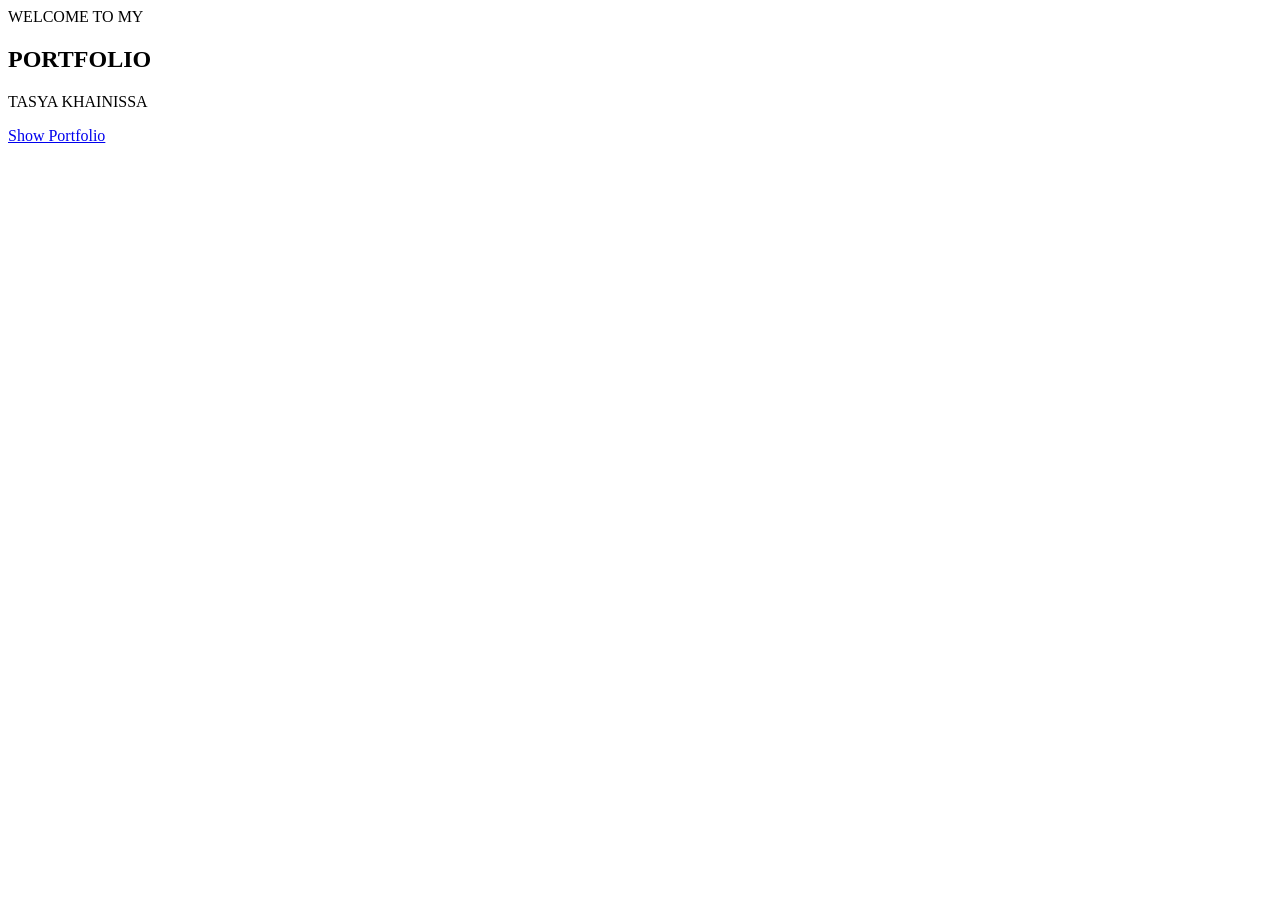
==== index.html @ 7735dd87 "Static portfolio" ====
<!DOCTYPE html>
<html lang="en">
<head>
  <meta charset="UTF-8">
  <title>Landing</title>
  <link rel="stylesheet" href="http://127.0.0.1:8000/css/style.css">
</head>
<body>
  <div class="decorative-circle circle-1"></div>
<div class="decorative-circle circle-2"></div>
<div class="decorative-circle circle-3"></div>

<section class="landing">
  <div class="landing-content">
    <div class="greeting">WELCOME TO MY</div>
    <h1 class="landing-title">PORTFOLIO</h1>
    <p class="landing-name">TASYA KHAINISSA</p>
    <a href="http://127.0.0.1:8000/portfolio" class="btn-show">
      Show Portfolio
    </a>
  </div>
</section>

<div class="scroll-indicator"></div>
</body>
</html>
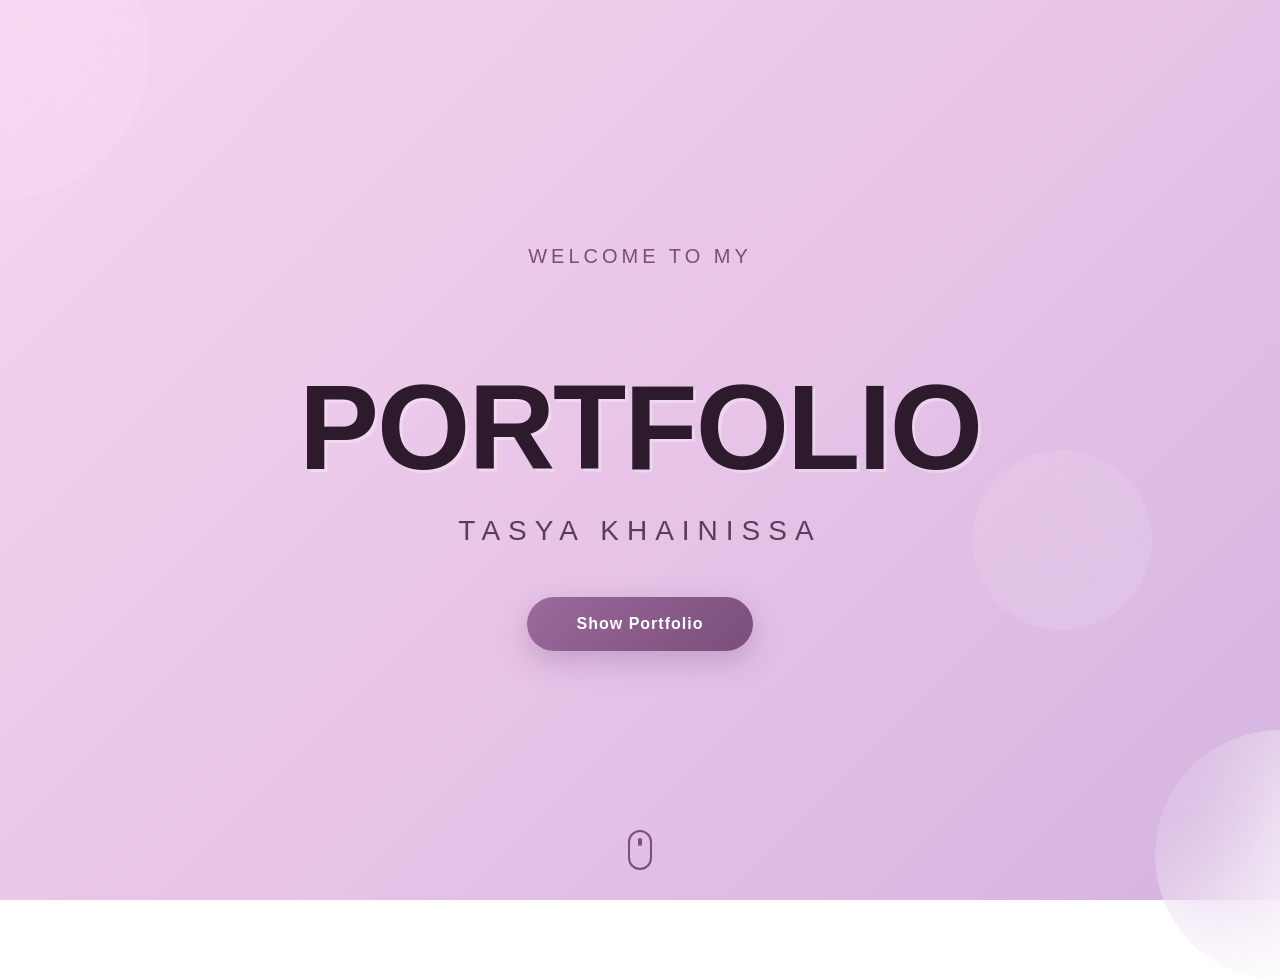
==== commit 08bcde7b: "Fix Css" ====
--- a/index.html
+++ b/index.html
@@ -3,8 +3,9 @@
 <html lang="en">
 <head>
   <meta charset="UTF-8">
-  <title>Landing</title>
-  <link rel="stylesheet" href="http://127.0.0.1:8000/css/style.css">
+  <title>Landing | Portofolio</title>
+  <link rel="stylesheet" href="css/style.css">
+
 </head>
 <body>
   <div class="decorative-circle circle-1"></div>
@@ -16,7 +17,7 @@
     <div class="greeting">WELCOME TO MY</div>
     <h1 class="landing-title">PORTFOLIO</h1>
     <p class="landing-name">TASYA KHAINISSA</p>
-    <a href="http://127.0.0.1:8000/portfolio" class="btn-show">
+    <a href="/portfolio" class="btn-show">
       Show Portfolio
     </a>
   </div>
--- a/css/style.css
+++ b/css/style.css
@@ -0,0 +1,2358 @@
+body {
+	margin: 0;
+	font-family: "Inter", sans-serif;
+}
+
+.navbar {
+  position: fixed;
+  top: 0;
+  width: 100%;
+   padding: 30px 60px 30px 160px;
+  box-sizing: border-box;
+  background: rgba(255, 255, 255, 0.25);
+  backdrop-filter: blur(12px);
+
+  z-index: 9999;
+}
+
+html {
+  scroll-behavior: smooth;
+}
+
+section {
+  scroll-margin-top: 140px;
+}
+
+.nav-menu {
+  list-style: none;
+  display: flex;
+  justify-content: flex-end;
+  gap: 35px;
+  margin: 0;      
+  padding: 0;
+}
+
+.nav-menu a {
+	position: relative;
+	text-decoration: none;
+	font-size: 14px;
+	font-weight: 500;
+	color: #111;
+	transition: color 0.3s;
+}
+
+/* garis bawah */
+.nav-menu a::after {
+	content: "";
+	position: absolute;
+	left: 0;
+	bottom: -6px;
+	width: 0;
+	height: 2px;
+	background-color: #9333ea;
+	transition: width 0.3s ease;
+}
+/* hover */
+.nav-menu a:hover::after {
+	width: 100%;
+}
+/* ACTIVE (saat diklik) */
+.nav-menu a.active {
+	color: #9333ea;
+}
+.nav-menu a.active::after {
+	width: 100%;
+}
+@media (max-width: 768px) {
+  .navbar {
+    padding: 20px 24px;
+  }
+}
+
+/* Url */
+.navbar a {
+	text-decoration: none;
+	color: #111;
+	font-weight: 500;
+}
+
+.navbar a:visited {
+	color: #111;
+}
+
+.navbar a:hover {
+	color: #9333ea;
+}
+
+.navbar a:active {
+	color: #9333ea;
+}
+
+.social {
+	margin-top: 24px;
+	display: flex;
+	gap: 16px;
+}
+
+.social a {
+	text-decoration: none;
+	padding: 10px 18px;
+	border-radius: 999px;
+	font-size: 14px;
+	font-weight: 500;
+	color: #d69ade;
+	border: 1px solid #d69ade;
+	transition: all 0.3s ease;
+}
+
+.social a:visited {
+	color: #d69ade;
+	border-color: #d69ade;
+}
+
+.social a:hover {
+	background: #d69ade;
+	color: #fff;
+}
+
+.social a:active {
+	color: #fff;
+}
+
+/* HAMBURGER BUTTON */
+.nav-toggle {
+  display: none;
+  flex-direction: column;
+  justify-content: center;
+  gap: 5px;
+  background: none;
+  border: none;
+  cursor: pointer;
+  z-index: 10001;
+}
+
+.nav-toggle span {
+  width: 26px;
+  height: 3px;
+  background: #111;
+  border-radius: 3px;
+  transition: 0.3s;
+}
+
+/* MOBILE STYLE */
+@media (max-width: 768px) {
+
+  .nav-toggle {
+    display: flex;
+    margin-left: auto;
+  }
+
+  .nav-menu {
+    position: fixed;
+    top: 0;
+    right: -100%;
+    width: 70%;
+    height: 100vh;
+    background: rgba(255,255,255,0.95);
+    backdrop-filter: blur(14px);
+    flex-direction: column;
+    align-items: flex-start;
+    padding: 120px 40px;
+    gap: 28px;
+    transition: right 0.4s ease;
+    box-shadow: -10px 0 40px rgba(0,0,0,0.08);
+  }
+
+  .nav-menu.active {
+    right: 0;
+  }
+
+  .nav-menu a {
+    font-size: 18px;
+  }
+}
+
+
+/* ===== LANDING PAGE ===== */
+.landing {
+  width: 100%;
+  min-height: 100vh;
+  background: linear-gradient(135deg, #f5d5f0 0%, #e8c5e8 50%, #d4b5e0 100%);
+  display: flex;
+  align-items: center;
+  justify-content: center;
+  padding: 40px 20px;
+  overflow: hidden;
+  position: relative;
+  margin-bottom: -1px;
+}
+body::after {
+  content: "";
+  position: fixed;
+  inset: 0;
+  background: linear-gradient(135deg, #f5d5f0 0%, #e8c5e8 50%, #d4b5e0 100%);
+  z-index: -999;
+}
+
+/* CONTENT */
+.landing-content {
+  text-align: center;
+  position: relative;
+  z-index: 10;
+}
+
+/* DECORATIVE CIRCLES */
+.decorative-circle {
+  position: absolute;
+  border-radius: 50%;
+  background: rgba(255, 255, 255, 0.1);
+  backdrop-filter: blur(60px);
+  z-index: 1;
+  animation: float 6s ease-in-out infinite;
+}
+
+.circle-1 {
+  width: 300px;
+  height: 300px;
+  top: -100px;
+   left: 0;
+  transform: translateX(-50%);
+  animation-delay: 0s;
+}
+
+.circle-2 {
+  width: 250px;
+  height: 250px;
+  bottom: -80px;
+  right: 0;
+  transform: translateX(50%);
+  animation-delay: 2s;
+}
+
+.circle-3 {
+  width: 180px;
+  height: 180px;
+  top: 50%;
+  right: 10%;
+  animation-delay: 4s;
+}
+
+@keyframes float {
+  0%, 100% {
+    transform: translateY(0) scale(1);
+  }
+  50% {
+    transform: translateY(-20px) scale(1.05);
+  }
+}
+
+/* GREETING TEXT */
+.greeting {
+  font-size: 20px;
+  letter-spacing: 4px;
+  color: #7a4d7a;
+  margin-bottom: 5px; 
+  font-weight: 500;
+  opacity: 0;
+  animation: fadeInUp 0.8s ease forwards;
+}
+/* TITLE */
+.landing-title {
+  font-size: clamp(60px, 12vw, 120px);
+  font-weight: 900;
+  color: #2d1b2d;
+  letter-spacing: -2px;
+  margin-bottom: 15px;
+  line-height: 1;
+  opacity: 0;
+  animation: fadeInUp 0.8s ease 0.2s forwards;
+  text-shadow: 3px 3px 0px rgba(255, 255, 255, 0.3);
+}
+
+/* NAME */
+.landing-name {
+  font-size: clamp(18px, 3vw, 28px);
+  color: #5a3d5a;
+  letter-spacing: 8px;
+  margin-bottom: 50px;
+  font-weight: 300;
+  opacity: 0;
+  animation: fadeInUp 0.8s ease 0.4s forwards;
+}
+
+/* BUTTON */
+.btn-show {
+  display: inline-block;
+  padding: 18px 50px;
+  background: linear-gradient(135deg, #9b6b9b 0%, #7a4d7a 100%);
+  color: white;
+  text-decoration: none;
+  border-radius: 50px;
+  font-size: 16px;
+  font-weight: 600;
+  letter-spacing: 1px;
+  transition: all 0.3s ease;
+  box-shadow: 0 10px 30px rgba(122, 77, 122, 0.3);
+  position: relative;
+  overflow: hidden;
+  opacity: 0;
+  animation: fadeInUp 0.8s ease 0.6s forwards;
+}
+
+.btn-show::before {
+  content: '';
+  position: absolute;
+  top: 0;
+  left: -100%;
+  width: 100%;
+  height: 100%;
+  background: linear-gradient(90deg, transparent, rgba(255, 255, 255, 0.3), transparent);
+  transition: left 0.5s ease;
+}
+
+.btn-show:hover::before {
+  left: 100%;
+}
+
+.btn-show:hover {
+  transform: translateY(-3px);
+  box-shadow: 0 15px 40px rgba(122, 77, 122, 0.4);
+}
+
+.btn-show:active {
+  transform: translateY(-1px);
+}
+
+/* ANIMATIONS */
+@keyframes fadeInUp {
+  from {
+    opacity: 0;
+    transform: translateY(30px);
+  }
+  to {
+    opacity: 1;
+    transform: translateY(0);
+  }
+}
+
+/* SCROLL INDICATOR */
+.scroll-indicator {
+  position: fixed;
+  bottom: 30px;
+  left: 50%;
+  transform: translateX(-50%);
+  opacity: 0;
+  animation: fadeIn 1s ease 1s forwards, bounce 2s ease-in-out 1s infinite;
+  z-index: 20;
+}
+
+.scroll-indicator::before {
+  content: '';
+  display: block;
+  width: 24px;
+  height: 40px;
+  border: 2px solid #7a4d7a;
+  border-radius: 12px;
+  position: relative;
+}
+
+.scroll-indicator::after {
+  content: '';
+  display: block;
+  width: 4px;
+  height: 8px;
+  background: #7a4d7a;
+  border-radius: 2px;
+  position: absolute;
+  top: 8px;
+  left: 50%;
+  transform: translateX(-50%);
+  animation: scrollDot 2s ease-in-out infinite;
+}
+
+@keyframes fadeIn {
+  to { opacity: 0.5; }
+}
+
+@keyframes bounce {
+  0%, 100% { transform: translateX(-50%) translateY(0); }
+  50% { transform: translateX(-50%) translateY(10px); }
+}
+
+@keyframes scrollDot {
+  0% { transform: translateX(-50%) translateY(0); opacity: 1; }
+  100% { transform: translateX(-50%) translateY(20px); opacity: 0; }
+}
+
+/* RESPONSIVE */
+@media (max-width: 768px) {
+  .landing-title {
+    margin-bottom: 15px;
+  }
+  
+  .landing-name {
+    letter-spacing: 4px;
+    margin-bottom: 40px;
+  }
+
+  .btn-show {
+    padding: 16px 40px;
+    font-size: 14px;
+  }
+
+  .circle-1, .circle-2, .circle-3 {
+    opacity: 0.5;
+  }
+
+  .greeting {
+    font-size: 14px;
+    letter-spacing: 2px;
+  }
+}
+/* MOBILE FIX LEBIH KECIL */
+@media (max-width: 480px) {
+
+  .landing {
+    padding: 20px 16px;
+  }
+
+  .landing-title {
+    font-size: clamp(40px, 10vw, 60px);
+    letter-spacing: -1px;
+  }
+
+  .landing-name {
+    letter-spacing: 3px; 
+    margin-bottom: 30px;
+  }
+
+  .greeting {
+    font-size: 13px;
+  }
+
+  .btn-show {
+    width: 100%;
+    max-width: 260px;
+    padding: 14px 20px;
+  }
+  .circle-1 { width: 180px; height: 180px; }
+  .circle-2 { width: 150px; height: 150px; }
+  .circle-3 { width: 120px; height: 120px; }
+
+  .scroll-indicator {
+    bottom: 15px;
+  }
+}
+
+
+/* ===== Halaman Home ===== */
+/* HERO SECTION */
+.hero {
+  position: relative;
+  min-height: 100vh;
+  display: flex;
+  align-items: center;
+  overflow: hidden;
+}
+
+.hero-background {
+  position: absolute;
+  inset: 0;
+  background: linear-gradient(180deg, #B89FD9 0%, #D4B5E8 40%, #F5EDFA 80%, #FFFFFF 100% );
+  background-size: 200% 200%;
+  animation: gradientMove 12s ease infinite;
+  z-index: -2;
+}
+
+@keyframes gradientMove {
+  0% { background-position: 0% 50%; }
+  50% { background-position: 100% 50%; }
+  100% { background-position: 0% 50%; }
+}
+
+.hero-shape {
+  position: absolute;
+  border-radius: 50%;
+  filter: blur(90px);
+  opacity: 0.35;
+  animation: float 9s ease-in-out infinite;
+  z-index: -1;
+}
+
+.shape1 {
+  width: 320px;
+  height: 320px;
+  background: #ffffff;
+  top: 8%;
+  left: 5%;
+}
+
+.shape2 {
+  width: 380px;
+  height: 380px;
+  background: #ffffff;
+  bottom: 5%;
+  right: 10%;
+  animation-delay: 2s;
+}
+
+@keyframes float {
+  0%,100% { transform: translateY(0); }
+  50% { transform: translateY(-30px); }
+}
+
+.hero-container {
+  width: 100%;
+  max-width: 1200px;
+  margin: 0 auto;
+  padding: 2rem;
+  display: flex;
+  justify-content: center;
+  max-width: 1000px;
+}
+
+.hero-content {
+  display: flex;
+  align-items: center;
+  gap: 4rem;
+}
+
+.hero-left {
+  flex: 1;
+  max-width: 520px;
+}
+
+.hero-title {
+  font-size: 6rem;
+  font-weight: 900;
+  line-height: 0.9;
+  margin: 0;
+   transform: translateX(-15px);
+}
+
+.hero-name {
+  font-size: 2.4rem;
+  font-weight: 600;
+  margin: 0.75rem 0 1.25rem 0;
+}
+
+.hero-desc {
+  max-width: 480px;
+  font-size: 0.95rem;
+  line-height: 1.6;
+  margin: 0;
+}
+
+.hero-right {
+  margin-top: 3rem;
+}
+
+.hero-subtitle {
+  font-size: 3.8rem;
+  font-weight: 900;
+  color: #fff;
+  line-height: 1.15;
+  animation: cinematicIn 1.2s ease 0.9s forwards;
+  opacity: 0;
+}
+
+@keyframes cinematicIn {
+  from {
+    opacity: 0;
+    transform: translateY(40px) scale(0.98);
+    filter: blur(6px);
+  }
+  to {
+    opacity: 1;
+    transform: translateY(0) scale(1);
+    filter: blur(0);
+  }
+}
+
+.hero-title-wrapper {
+  background: #fff;
+  padding: 1rem 2.5rem;
+  display: inline-block;
+  margin-bottom: 1rem;
+}
+.hero-text {
+  display: flex;
+  flex-direction: column;
+  align-items: flex-start; 
+}
+
+.hero-title,
+.hero-name,
+.hero-desc {
+  margin-left: 0;
+}
+
+
+/* RESPONSIVE */
+@media (max-width: 768px) {
+  .hero-content {
+    flex-direction: column;
+    text-align: center;
+    gap: 2rem;
+  }
+
+  .hero-title {
+    font-size: 4rem;
+  }
+
+  .hero-name {
+    font-size: 2rem;
+  }
+
+  .hero-subtitle {
+    font-size: 2.5rem;
+    text-align: center;
+  }
+}
+
+@media (max-width: 480px) {
+  .hero-title {
+    font-size: 3rem;
+  }
+
+  .hero-name {
+    font-size: 1.5rem;
+  }
+
+  .hero-subtitle {
+    font-size: 2rem;
+  }
+}
+@media (max-width: 480px) {
+
+  .hero-title {
+    transform: none;
+    line-height: 1;
+  }
+
+  .hero-left {
+    max-width: 100%;
+  }
+
+  .hero-desc {
+    font-size: 0.9rem;
+  }
+
+  .hero-right {
+    margin-top: 1.5rem;
+  }
+
+  .shape1 {
+    width: 180px;
+    height: 180px;
+  }
+
+  .shape2 {
+    width: 220px;
+    height: 220px;
+  }
+
+  .hero-container {
+    padding: 1.2rem;
+  }
+
+  .hero-content {
+    gap: 1.5rem;
+  }
+}
+
+/* ===== TOOLS MARQUEE ===== */
+.tools {
+  padding: 40px 0;
+  background: #ebebeb;
+  overflow: hidden;
+}
+
+.tools-marquee {
+  width: 100%;
+  overflow: hidden;
+}
+
+.tools-track {
+  display: flex;
+  align-items: center;
+  gap: 48px;
+  width: fit-content;
+  flex-shrink: 0;
+  animation: marquee 20s linear infinite;
+}
+
+/* TOOL ITEM */
+.tool {
+	display: flex;
+	flex-direction: column;
+	align-items: center;
+	gap: 6px;
+	opacity: 0.8;
+	transition: 0.3s;
+}
+
+.tool img {
+  width: 36px;
+  height: 36px;
+  object-fit: contain;
+  min-width: 80px;
+}
+
+.tool span {
+	font-size: 12px;
+	color: #444;
+}
+
+.tool:hover {
+	opacity: 1;
+	transform: translateY(-4px);
+}
+
+/* ANIMATION FIX */
+@keyframes marquee {
+  0% {
+    transform: translateX(0);
+  }
+  100% {
+    transform: translateX(-50%);
+  }
+}
+
+/* ABOUT */
+.about-section {
+	padding: 120px 0;
+	background: #ebebeb;
+	display: flex;
+	justify-content: center;
+}
+
+.about-card {
+	background: #906ea4;
+	border-radius: 28px;
+	max-width: 1100px;
+	width: 92%;
+	display: flex;
+	align-items: center;
+	padding: 32px 56px;
+	gap: 56px;
+	box-shadow: 0 20px 40px rgba(0, 0, 0, 0.15);
+	overflow: visible;
+	min-height: 420px;
+}
+
+/* IMAGE */
+.about-image {
+	position: relative;
+	width: 320px;
+	height: 520px; 
+}
+
+.about-image img {
+	position: absolute;
+	bottom: -44px;
+	left: 50%;
+	transform: translateX(-50%);
+	height: 650px; 
+	width: auto; 
+	max-width: 320px;
+}
+
+/* CONTENT */
+.about-content {
+	color: #fff;
+	padding: 48px 0;
+	max-width: 600px;
+}
+/* HEADER LAYOUT */
+.about-header {
+	display: grid;
+	grid-template-columns: auto 1fr;
+	column-gap: 32px;
+	align-items: start;
+}
+
+/* TITLE */
+.about-title {
+	font-size: 80px;
+	font-weight: 800;
+	line-height: 1;
+	margin: 0;
+	white-space: nowrap;
+}
+
+/* TEXT */
+.about-text {
+	font-size: 14px;
+	line-height: 1.9;
+	opacity: 0.95;
+	margin: 8px 0 0;
+}
+
+.about-tag {
+	margin-top: 16px;
+	margin-left: 150px;
+	display: inline-flex;
+	align-items: center;
+	gap: 6px;
+	border: 1px solid rgba(255, 255, 255, 0.7);
+	border-radius: 20px;
+	padding: 5px 14px; 
+	font-size: 11px;
+	opacity: 0.9;
+}
+
+.about-tag span {
+	width: 5px;
+	height: 5px;
+	background: #fff;
+	border-radius: 50%;
+}
+
+@media (max-width: 900px) {
+	.about-card {
+		flex-direction: column;
+		padding: 32px;
+		gap: 32px;
+	}
+
+	.about-image img {
+		width: 240px;
+		height: auto;
+		transform: none;
+	}
+
+	.about-title {
+		font-size: 56px;
+	}
+
+	.about-content {
+		padding: 0;
+		text-align: center;
+	}
+}
+
+/* HP KECIL */
+@media (max-width: 480px) {
+
+  .about-title {
+    font-size: 38px;
+  }
+
+  .about-text {
+    font-size: 13px;
+    line-height: 1.7;
+  }
+
+  .about-card {
+    border-radius: 22px;
+  }
+}
+
+/*Education*/
+/* RESUME SECTION */
+.resume-section {
+ background: radial-gradient( circle at center, #D4B5E8 0%, #E8D5F2 40%, #FFFFFF 100% );
+  min-height: 100vh;
+  padding: 4rem 2rem;
+}
+
+.resume-container {
+  max-width: 1400px;
+  margin: 0 auto;
+  display: grid;
+  grid-template-columns: 1fr 400px;
+  gap: 3rem;
+  align-items: start;
+}
+
+/* LEFT SIDE */
+.resume-left {
+  width: 100%;
+}
+
+.section-title {
+  font-size: 3rem;
+  font-weight: 900;
+  color: #000000;
+  margin: 0 0 2rem 0;
+  font-family: 'Arial Black', sans-serif;
+  letter-spacing: -0.02em;
+  text-align: center;
+  max-width: 640px;
+  margin-left: 0;
+}
+
+.section-title.mt {
+  margin-top: 4rem;
+}
+
+/* EDUCATION */
+.education-wrapper {
+  display: flex;
+  gap: 0;
+  margin-bottom: 2rem;
+  position: relative;
+  max-width: 640px;
+}
+
+/* CARD BASE */
+.edu-card {
+  position: relative;
+  flex: 0 0 340px;
+  padding: 18px 24px;
+  border-radius: 20px;
+  border: 1.8px solid #000;
+  box-shadow: 0 18px 40px rgba(0, 0, 0, 0.15);
+  transition: all 0.3s ease;
+}
+
+/* CARD KIRI */
+.edu-card.light {
+  z-index: 1;
+}
+
+/* CARD KANAN (OVERLAP) */
+.edu-card.dark {
+  background: #8f6fa8;
+  color: #fff;
+  margin-left: -24px;
+  z-index: 2;
+}
+
+/* HOVER EFFECT */
+.edu-card:hover {
+  transform: translateY(-6px);
+}
+
+/* YEAR BADGE */
+.edu-year {
+  display: inline-block;
+  padding: 4px 12px;
+  border-radius: 20px;
+  font-size: 12px;
+  font-weight: 600;
+  background: #fff;
+  margin-bottom: 10px;
+}
+
+
+.edu-card.dark .edu-year {
+  background: rgba(255, 255, 255, 0.85);
+  color: #000;
+}
+
+/* CHECK ICON */
+.edu-check {
+  position: absolute;
+  top: 18px;
+  right: 18px;
+  width: 28px;
+  height: 28px;
+  border-radius: 50%;
+  background: #fff;
+  border: 1.5px solid #000;
+  display: flex;
+  align-items: center;
+  justify-content: center;
+  font-size: 14px;
+  font-weight: bold;
+  color: #000;
+}
+
+/* TITLE */
+.edu-card h3 {
+  font-size: 16px;
+  font-weight: 800;
+  margin: 4px 0;
+  line-height: 1.2;
+}
+
+/* SUBTITLE */
+.edu-card p {
+  font-size: 12px;
+  font-weight: 500;
+  opacity: 0.9;
+}
+
+/* RESPONSIVE */
+@media (max-width: 900px) {
+  .education-wrapper {
+    flex-direction: column;
+    gap: 20px;
+  }
+
+  .edu-card.dark {
+    margin-left: 0;
+    transform: none;
+  }
+}
+
+/* EXPERIENCE */
+.experience-wrapper {
+  border-radius: 24px;
+  padding: 1.8rem;
+  backdrop-filter: blur(10px);
+  border: 2px solid rgba(255, 255, 255, 0.3);
+  max-width: 680px;
+  margin-right: auto;
+}
+
+.exp-card {
+  position: relative;
+  background: rgba(140, 110, 170, 0.7);
+  border-radius: 25px;
+  padding: 1.8rem 2rem;
+  margin-bottom: 1.5rem;
+  backdrop-filter: blur(10px);
+}
+
+.exp-card:last-child {
+  margin-bottom: 0;
+}
+
+.exp-year {
+  display: inline-block;
+  background: #ffffff;
+  padding: 0.4rem 1rem;
+  border-radius: 20px;
+  font-size: 0.85rem;
+  font-weight: 600;
+  color: #000;
+  margin-bottom: 0.8rem;
+}
+
+.exp-card h4 {
+  font-size: 0.95rem;
+  color: #ffffff;
+  margin: 0.5rem 0 0.3rem 0;
+  font-weight: 500;
+  opacity: 0.95;
+}
+
+.exp-card h3 {
+  font-size: 1.3rem;
+  font-weight: 700;
+  color: #ffffff;
+  margin: 0 0 1rem 0;
+  line-height: 1.3;
+}
+
+.timeline {
+  display: block;
+  width: 100%;
+  height: 2px;
+  background: rgba(255, 255, 255, 0.5);
+  border-radius: 10px;
+  position: relative;
+  margin-top: 0.5rem;
+}
+
+.timeline::before {
+  content: '';
+  position: absolute;
+  left: 0;
+  top: 50%;
+  transform: translateY(-50%);
+  width: 10px;
+  height: 10px;
+  background: #ffffff;
+  border-radius: 50%;
+  box-shadow: 0 2px 6px rgba(0, 0, 0, 0.2);
+  z-index: 2;
+}
+
+.timeline::after {
+  content: '';
+  position: absolute;
+  right: 0;
+  top: 50%;
+  transform: translateY(-50%);
+  width: 10px;
+  height: 10px;
+  background: #ffffff;
+  border-radius: 50%;
+  box-shadow: 0 2px 6px rgba(0, 0, 0, 0.2);
+  z-index: 2;
+}
+
+/* RIGHT SIDE */
+.resume-right {
+  position: sticky;
+  top: 2rem;
+}
+
+.image-box {
+  width: 100%;
+  background: rgba(255, 255, 255, 0.3);
+  border-radius: 30px;
+  width: fit-content;
+  margin: 0 auto 1.5rem;
+  padding: 20px;
+}
+
+.cv-btn {
+  display: block;
+  background: #8b6ba8;
+  color: #ffffff;
+  text-align: center;
+  cursor: pointer;
+  border-radius: 15px;
+  padding: 10px;
+  margin: 10px;
+}
+
+.cv-btn:hover {
+  background: rgba(64, 49, 78, 0.85);
+  transform: translateY(-2px);
+}
+
+/* SKILLS */
+.skill-section h3 {
+  font-size: 1.5rem;
+  font-weight: 700;
+  color: #000000;
+  margin: 0 0 1rem 0;
+}
+
+.skill-section ul {
+  list-style: none;
+  padding: 0;
+  margin: 0 0 2rem 0;
+}
+
+.skill-section ul li {
+  position: relative;
+  padding-left: 1.2rem;
+  font-size: 1rem;
+  color: #2d2d2d;
+  margin-bottom: 0.5rem;
+  font-weight: 500;
+}
+
+.skill-section ul li::before {
+  content: '•';
+  position: absolute;
+  left: 0;
+  color: #8b6ba8;
+  font-weight: bold;
+}
+
+.tag-list {
+  display: flex;
+  flex-wrap: wrap;
+  gap: 0.8rem;
+  margin-bottom: 2rem;
+}
+
+.tag-list span {
+  background: rgba(140, 110, 170, 0.6);
+  color: #ffffff;
+  padding: 0.6rem 1.2rem;
+  border-radius: 20px;
+  font-size: 0.9rem;
+  font-weight: 600;
+  backdrop-filter: blur(10px);
+  transition: all 0.3s ease;
+}
+
+.tag-list span:hover {
+  background: rgba(140, 110, 170, 0.8);
+  transform: translateY(-2px);
+}
+
+/* RESPONSIVE TABLET */
+@media (max-width: 1024px) {
+  .resume-container {
+    grid-template-columns: 1fr;
+    gap: 3rem;
+  }
+
+  .resume-right {
+    position: relative;
+    top: 0;
+  }
+
+  .education-wrapper {
+    flex-direction: column;
+  }
+}
+
+/* RESPONSIVE MOBILE */
+@media (max-width: 768px) {
+  .resume-section {
+    padding: 3rem 1.5rem;
+  }
+
+  .section-title {
+    font-size: 2.5rem;
+  }
+
+  .education-wrapper {
+    gap: 1rem;
+  }
+
+  .edu-card {
+    padding: 1.5rem 1.8rem;
+  }
+
+  .exp-card {
+    padding: 1.5rem 1.8rem;
+  }
+
+  .experience-wrapper {
+    padding: 2rem 1.5rem;
+  }
+
+  .image-box {
+    font-size: 1.5rem;
+  }
+
+  .cv-btn {
+    font-size: 0.95rem;
+    padding: 1.3rem 1.5rem;
+  }
+}
+
+@media (max-width: 480px) {
+  .section-title {
+    font-size: 2rem;
+  }
+
+  .edu-card h3 {
+    font-size: 1.1rem;
+  }
+
+  .edu-card p {
+    font-size: 0.9rem;
+  }
+
+  .exp-card h3 {
+    font-size: 1.1rem;
+  }
+
+  .exp-card h4 {
+    font-size: 0.85rem;
+  }
+
+  .skill-section h3 {
+    font-size: 1.3rem;
+  }
+
+  .tag-list span {
+    font-size: 0.85rem;
+    padding: 0.5rem 1rem;
+  }
+}
+@media (max-width: 1200px) {
+  .resume-container {
+    grid-template-columns: 1fr 340px;
+  }
+}
+@media (max-width: 1024px) {
+  .resume-container {
+    grid-template-columns: 1fr;
+  }
+
+  .resume-right {
+    margin-top: 2rem;
+    width: 100%;
+    max-width: 520px;
+    margin-left: auto;
+    margin-right: auto;
+  }
+}
+@media (max-width: 768px) {
+  .education-wrapper {
+    max-width: 100%;
+  }
+
+  .edu-card {
+    flex: 1 1 auto;
+    width: 100%;
+  }
+
+  .edu-card.dark {
+    margin-left: 0;
+  }
+}
+@media (max-width: 768px) {
+  .resume-section {
+    padding-left: 20px;
+    padding-right: 20px;
+  }
+
+  .section-title {
+    max-width: 100%;
+  }
+}
+@media (max-width: 768px) {
+  .image-box {
+    width: 100%;
+    max-width: 320px;
+  }
+}
+@media (max-width: 480px) {
+  .section-title {
+    line-height: 1.2;
+  }
+
+  .exp-card {
+    border-radius: 18px;
+  }
+
+  .edu-card {
+    border-radius: 16px;
+  }
+}
+
+/* ===== PROJECT SECTION ===== */
+/* PROJECT SECTION */
+.project-section {
+ background: linear-gradient(180deg, #E8D5F2 0%, #F5EDFA 50%, #FFFFFF 100% );
+  min-height: 100vh;
+  padding: 4rem 2rem;
+}
+
+/* HEADER */
+.project-header {
+  text-align: center;
+  max-width: 780px;
+  margin: 0 auto 4rem auto;
+}
+
+.project-title {
+  font-size: 4rem;
+  font-weight: 900;
+  color: #000000;
+  margin: 0 0 0.5rem 0;
+  letter-spacing: -0.02em;
+  font-family: 'Arial Black', sans-serif;
+}
+
+.project-subtitle {
+  font-size: 2rem;
+  font-weight: 400;
+  font-style: italic;
+  color: #000000;
+  margin: 0 0 1.5rem 0;
+  font-family: 'Georgia', serif;
+}
+
+.project-desc {
+  font-size: 0.95rem;
+  line-height: 1.8;
+  color: #2d2d2d;
+  margin: 0;
+  font-weight: 400;
+}
+
+.project-desc strong {
+  font-weight: 700;
+  color: #000000;
+}
+
+/* CONTENT */
+.project-content {
+  max-width: 1300px;
+  margin: 0 auto 5rem auto;
+  display: grid;
+  grid-template-columns: 1.1fr 1fr;
+  gap: 5rem;
+  align-items: center;
+}
+
+
+/* LEFT - PROJECT INFO */
+.project-info {
+  padding-right: 2rem;
+  margin-left: 3rem;
+}
+
+.project-name {
+  font-size: 4rem;
+  font-weight: 900;
+  color: #000000;
+  margin-bottom: 1.5rem;
+  line-height: 1.05;
+  letter-spacing: -0.02em;
+  font-family: 'Arial Black', sans-serif;
+  text-transform: uppercase;
+}
+
+.project-text {
+  font-size: 1rem;
+  line-height: 1.7;
+  color: #2d2d2d;
+  margin: 0 0 2rem 0;
+  font-weight: 400;
+}
+
+/* TOOLS */
+.project-tools {
+  display: flex;
+  flex-wrap: wrap;
+  gap: 1.5rem;
+  margin-top: 2rem;
+}
+
+.project-tools .tool {
+  display: flex;
+  align-items: center;
+  justify-content: center;
+}
+
+.project-tools .tool img {
+  width: 48px;    
+  height: 48px;
+  object-fit: contain;
+  transition: transform 0.3s ease;
+}
+
+.project-tools .tool img:hover {
+  transform: scale(1.1);
+}
+
+/* RIGHT - PREVIEW IMAGE */
+.project-preview {
+  display: flex;
+  align-items: center;
+  justify-content: center;
+  background: transparent;
+  padding: 0;
+}
+
+.project-preview img {
+  width: 100%;
+  max-width: 650px;
+  height: auto;
+  border-radius: 0;        
+  box-shadow: none;     
+  background: transparent;
+
+  transition: transform 0.35s ease;
+}
+
+.project-preview img:hover {
+  transform: translateY(-6px); 
+}
+
+/* ===== PSI CARDS ===== */
+    .project-psi {
+      display: grid;
+      grid-template-columns: repeat(3, 1fr);
+      gap: 25px;
+      margin-bottom: 80px;
+    }
+
+    .psi-card {
+      background: rgba(255, 255, 255, 0.95);
+      backdrop-filter: blur(10px);
+      border-radius: 20px;
+      padding: 35px 30px;
+      box-shadow: 0 10px 30px rgba(122, 77, 122, 0.15);
+      transition: all 0.3s ease;
+      opacity: 0;
+      animation: fadeInUp 1s ease forwards;
+    }
+
+    .psi-card:nth-child(1) { animation-delay: 0.6s; }
+    .psi-card:nth-child(2) { animation-delay: 0.8s; }
+    .psi-card:nth-child(3) { animation-delay: 1s; }
+
+    .psi-card:hover {
+      transform: translateY(-10px);
+      box-shadow: 0 20px 50px rgba(122, 77, 122, 0.25);
+    }
+
+    .psi-header {
+      font-size: 24px;
+      font-weight: 800;
+      color: #7a4d7a;
+      margin-bottom: 15px;
+      position: relative;
+      display: inline-block;
+    }
+
+    .psi-header::after {
+      content: '';
+      position: absolute;
+      bottom: -5px;
+      left: 0;
+      width: 100%;
+      height: 3px;
+      background: linear-gradient(90deg, #9b6b9b, transparent);
+    }
+
+    .psi-content {
+      font-size: 14px;
+      line-height: 1.8;
+      color: #4a2d4a;
+    }
+/* RESPONSIVE TABLET */
+@media (max-width: 1024px) {
+  .project-content {
+    grid-template-columns: 1fr;
+    gap: 3rem;
+  }
+
+  .project-info {
+    padding-right: 0;
+    text-align: center;
+  }
+
+  .project-tools {
+    justify-content: center;
+  }
+
+  .project-name {
+    font-size: 3.5rem;
+  }
+
+  .project-psi {
+    max-width: 900px;
+    gap: 1.5rem;
+  }
+
+  .psi-content {
+    padding: 1.3rem;
+    font-size: 0.85rem;
+    min-height: 130px;
+  }
+}
+
+/* RESPONSIVE MOBILE */
+@media (max-width: 768px) {
+  .project-section {
+    padding: 3rem 1.5rem;
+  }
+
+  .project-title {
+    font-size: 3rem;
+  }
+
+  .project-subtitle {
+    font-size: 1.5rem;
+  }
+
+  .project-desc {
+    font-size: 0.95rem;
+  }
+
+  .project-name {
+    font-size: 2.5rem;
+  }
+
+  .project-text {
+    font-size: 0.95rem;
+  }
+
+  .project-tools span {
+    font-size: 0.85rem;
+    padding: 0.5rem 1.2rem;
+  }
+
+
+  .psi-header {
+    font-size: 1rem;
+    padding: 0.8rem 1.2rem;
+  }
+
+  .psi-content {
+    padding: 1.2rem;
+    font-size: 0.85rem;
+    min-height: 110px;
+  }
+}
+
+@media (max-width: 480px) {
+  .project-title {
+    font-size: 2.5rem;
+  }
+
+  .project-subtitle {
+    font-size: 1.3rem;
+  }
+
+  .project-name {
+    font-size: 2rem;
+    line-height: 1.1;
+  }
+
+  .project-preview img {
+    max-width: 100%;
+  }
+
+  .psi-content {
+    padding: 1rem;
+    font-size: 0.82rem;
+    min-height: 100px;
+  }
+}
+
+/* ===== OTHER PROJECT & CERTIFICATE ===== */
+.other-certificate-section {
+  padding: 140px 80px;
+  background: radial-gradient(circle at center, #e7c6ff, #f4f3f2);
+}
+
+/* SUB SECTION */
+.sub-section {
+  margin-bottom: 140px;
+}
+
+/* TITLE */
+.section-title-other {
+  text-align: center;
+  font-size: 40px;
+  font-weight: 900;
+  margin-bottom: 64px;
+  letter-spacing: 1px;
+  margin-top: 100px;
+}
+
+/*Grid Card*/
+.card-grid {
+      display: grid;
+      grid-template-columns: repeat(auto-fit, minmax(320px, 1fr));
+      gap: 30px;
+    }
+
+    /* PROJECT CARD */
+    .project-card {
+      background: rgba(255, 255, 255, 0.95);
+      backdrop-filter: blur(10px);
+      border-radius: 20px;
+      overflow: hidden;
+      box-shadow: 0 10px 30px rgba(122, 77, 122, 0.15);
+      transition: all 0.3s ease;
+      opacity: 0;
+      animation: fadeInUp 1s ease forwards;
+    }
+
+    .project-card:nth-child(1) { animation-delay: 0.4s; }
+    .project-card:nth-child(2) { animation-delay: 0.6s; }
+    .project-card:nth-child(3) { animation-delay: 0.8s; }
+
+    .project-card:hover {
+      transform: translateY(-10px);
+      box-shadow: 0 20px 50px rgba(122, 77, 122, 0.25);
+    }
+
+    .project-card img {
+      width: 100%;
+      height: 220px;
+      object-fit: cover;
+      transition: transform 0.3s ease;
+    }
+
+    .project-card:hover img {
+      transform: scale(1.05);
+    }
+
+    .project-card h4 {
+      font-size: 20px;
+      font-weight: 700;
+      color: #2d1b2d;
+      margin: 20px 25px 10px;
+      text-align: center;
+    }
+
+    .project-card span {
+      display: block;
+      text-align: center;
+      background: linear-gradient(135deg, #9b6b9b, #7a4d7a);
+      color: white;
+      font-size: 12px;
+      font-weight: 600;
+      padding: 5px 15px;
+      border-radius: 20px;
+      margin: 0 auto 25px;
+      width: fit-content;
+    }
+
+    .project-card p {
+      font-size: 14px;
+      line-height: 1.7;
+      color: #4a2d4a;
+      padding: 0 25px 25px;
+      text-align: center;
+    }
+
+
+/* CERTIFICATE CARD */
+.certificate-card {
+  background: #fff;
+  border-radius: 20px;
+  padding: 16px;
+  box-shadow: 0 10px 20px rgba(0,0,0,0.08);
+  transition: 0.3s;
+}
+
+.certificate-image {
+  width: 100%;
+  aspect-ratio: 4 / 3;
+  border-radius: 14px;
+  overflow: hidden;
+  margin-bottom: 12px;
+}
+
+.certificate-image img {
+  width: 100%;
+  height: 100%;
+  object-fit: cover;
+}
+.certificate-card:hover {
+  transform: translateY(-6px);
+  box-shadow: 0 18px 30px rgba(0,0,0,0.12);
+}
+
+.certificate-card p {
+  font-size: 14px;
+  line-height: 1.4;
+  color: #444;
+  text-align: center;
+}
+.certificate-image img {
+  object-fit: contain;
+  background: #f4f4f4;
+}
+
+/*Responsive HP */
+@media (max-width: 1024px) {
+  .project-info {
+    margin-left: 0;
+  }
+}
+@media (max-width: 1024px) {
+  .project-preview img {
+    max-width: 520px;
+  }
+}
+@media (max-width: 1024px) {
+  .project-psi {
+    grid-template-columns: repeat(2, 1fr);
+  }
+}
+@media (max-width: 768px) {
+  .project-psi {
+    grid-template-columns: 1fr;
+  }
+}
+@media (max-width: 768px) {
+  .other-certificate-section {
+    padding: 90px 24px;
+  }
+
+  .sub-section {
+    margin-bottom: 90px;
+  }
+
+  .section-title-other {
+    font-size: 28px;
+    margin-top: 40px;
+    margin-bottom: 40px;
+  }
+}
+@media (max-width: 480px) {
+  .card-grid {
+    grid-template-columns: 1fr;
+  }
+}
+@media (max-width: 768px) {
+  .project-header {
+    padding: 0 10px;
+  }
+}
+
+
+
+/* ===== DOCUMENTATION ===== */
+/* DOCUMENTATION SECTION */
+.documentation-section {
+  background: #F0E8F5
+;
+  min-height: 100vh;
+  padding: 4rem 2rem;
+}
+
+/* TITLE */
+.documentation-title {
+  font-size: 4rem;
+  font-weight: 900;
+  color: #000000;
+  text-align: center;
+  margin: 0 0 3rem 0;
+  letter-spacing: -0.02em;
+  font-family: 'Arial Black', sans-serif;
+}
+
+/* GRID LAYOUT - BENTO STYLE */
+.documentation-grid {
+  max-width: 1100px;
+  margin: 0 auto;
+  display: grid;
+  grid-template-columns: repeat(3, 1fr);
+  grid-template-rows: repeat(2, 250px);
+  gap: 1.2rem;
+}
+
+/* CARD STYLING */
+.doc-item {
+  background: #ffffff;
+  border-radius: 20px;
+  overflow: hidden;
+  box-shadow: 0 6px 20px rgba(0, 0, 0, 0.12);
+  transition: all 0.3s ease;
+  padding: 0.8rem;
+  display: flex;
+  align-items: center;
+  justify-content: center;
+}
+
+.doc-item:hover {
+  transform: translateY(-5px);
+  box-shadow: 0 10px 30px rgba(0, 0, 0, 0.18);
+}
+
+.doc-item img {
+  width: 100%;
+  height: 100%;
+  object-fit: cover;
+  border-radius: 12px;
+  transition: all 0.3s ease;
+}
+
+.doc-item:hover img {
+  transform: scale(1.05);
+}
+.doc-item img {
+  object-fit: cover;
+  width: 100%;
+  height: 100%;
+  display: block;
+}
+.documentation-grid {
+  grid-auto-rows: minmax(180px, auto);
+}
+
+/* RESPONSIVE TABLET */
+@media (max-width: 1024px) {
+  .documentation-grid {
+    max-width: 900px;
+    grid-template-rows: repeat(2, 220px);
+    gap: 1rem;
+  }
+
+  .documentation-title {
+    font-size: 3.5rem;
+  }
+}
+
+/* RESPONSIVE MOBILE */
+@media (max-width: 768px) {
+  .documentation-section {
+    padding: 3rem 1.5rem;
+  }
+
+  .documentation-title {
+    font-size: 2.5rem;
+    margin-bottom: 2rem;
+  }
+
+  .documentation-grid {
+    grid-template-columns: repeat(2, 1fr);
+    grid-template-rows: repeat(3, 200px);
+    gap: 1rem;
+  }
+}
+
+@media (max-width: 480px) {
+  .documentation-title {
+    font-size: 2rem;
+  }
+
+  .documentation-grid {
+    grid-template-columns: 1fr;
+    grid-template-rows: repeat(6, 220px);
+    gap: 0.8rem;
+  }
+
+  .doc-item {
+    padding: 0.6rem;
+  }
+}
+
+/*Responsive HP */
+@media (max-width: 900px) {
+  .documentation-title {
+    font-size: 3rem;
+  }
+}
+@media (max-width: 768px) {
+  .documentation-grid {
+    gap: 0.9rem;
+  }
+
+  .doc-item {
+    border-radius: 16px;
+  }
+}
+@media (max-width: 480px) {
+  .documentation-grid {
+    grid-auto-rows: 200px;
+  }
+}
+
+
+
+ /* ===== CONTACT SECTION ===== */
+ *,
+*::before,
+*::after {
+  box-sizing: border-box;
+}
+
+    .contact-section {
+      min-height: 100vh;
+    background: linear-gradient(135deg, #D4B5E8 0%, #E8D5F2 50%, #FFFFFF 100% );
+      padding: 80px 20px 40px;
+      position: relative;
+      overflow: hidden;
+    }
+
+    /* Decorative Elements */
+    .contact-section::before,
+    .contact-section::after {
+      content: '';
+      position: absolute;
+      border-radius: 50%;
+      background: rgba(255, 255, 255, 0.1);
+      backdrop-filter: blur(60px);
+      animation: float 8s ease-in-out infinite;
+    }
+
+    .contact-section::before {
+      width: 400px;
+      height: 400px;
+      top: -100px;
+      right: -100px;
+    }
+
+    .contact-section::after {
+      width: 300px;
+      height: 300px;
+      bottom: -80px;
+      left: -80px;
+      animation-delay: 2s;
+    }
+
+    @keyframes float {
+      0%, 100% { transform: translateY(0) scale(1); }
+      50% { transform: translateY(-20px) scale(1.05); }
+    }
+
+    .contact-container {
+      max-width: 1200px;
+      margin: 0 auto;
+      position: relative;
+      z-index: 10;
+    }
+
+    /* ===== HEADER ===== */
+    .contact-header {
+      text-align: center;
+      margin-bottom: 60px;
+      opacity: 0;
+      animation: fadeInDown 0.8s ease forwards;
+    }
+
+    .contact-title {
+      font-size: clamp(40px, 6vw, 70px);
+      font-weight: 900;
+      color: #2d1b2d;
+      margin-bottom: 15px;
+      letter-spacing: -1px;
+      text-shadow: 3px 3px 0px rgba(255, 255, 255, 0.3);
+    }
+
+    .contact-subtitle {
+      font-size: clamp(16px, 2vw, 20px);
+      color: #5a3d5a;
+      font-weight: 400;
+      letter-spacing: 1px;
+    }
+
+    /* ===== SOCIAL CARDS ===== */
+    .social-cards {
+      display: flex;
+      justify-content: center;
+      gap: 20px;
+      margin-bottom: 60px;
+      flex-wrap: wrap;
+    }
+
+    .social-card {
+      display: flex;
+      align-items: center;
+      gap: 12px;
+      padding: 18px 30px;
+      background: rgba(255, 255, 255, 0.9);
+      backdrop-filter: blur(10px);
+      border-radius: 50px;
+      text-decoration: none;
+      color: #2d1b2d;
+      font-weight: 600;
+      font-size: 15px;
+      box-shadow: 0 8px 20px rgba(122, 77, 122, 0.15);
+      transition: all 0.3s ease;
+      opacity: 0;
+      animation: fadeInUp 0.8s ease forwards;
+    }
+
+    .social-card:nth-child(1) { animation-delay: 0.2s; }
+    .social-card:nth-child(2) { animation-delay: 0.4s; }
+    .social-card:nth-child(3) { animation-delay: 0.6s; }
+
+    .social-card img {
+      width: 28px;
+      height: 28px;
+      object-fit: contain;
+    }
+
+    .social-card:hover {
+      transform: translateY(-5px);
+      box-shadow: 0 12px 30px rgba(122, 77, 122, 0.25);
+      background: rgba(255, 255, 255, 1);
+    }
+
+    /* ===== MAIN CONTENT ===== */
+    .contact-wrapper {
+      display: grid;
+      grid-template-columns: 1fr 1.2fr;
+      gap: 60px;
+      align-items: start;
+      margin-bottom: 60px;
+    }
+
+    /* LEFT SIDE */
+    .contact-left {
+      opacity: 0;
+      animation: fadeInLeft 1s ease 0.5s forwards;
+    }
+
+    .contact-big-title {
+      font-size: clamp(35px, 5vw, 55px);
+      font-weight: 900;
+      color: #2d1b2d;
+      line-height: 1.2;
+      margin-bottom: 25px;
+      letter-spacing: -1px;
+    }
+
+    .contact-desc {
+      font-size: 16px;
+      line-height: 1.8;
+      color: #4a2d4a;
+      margin-bottom: 35px;
+    }
+
+    .contact-detail {
+      list-style: none;
+      padding: 0;
+    }
+
+    .contact-detail li {
+      display: flex;
+      align-items: center;
+      gap: 12px;
+      font-size: 15px;
+      color: #4a2d4a;
+      margin-bottom: 15px;
+      opacity: 0;
+      animation: fadeInUp 0.8s ease forwards;
+    }
+
+    .contact-detail li:nth-child(1) { animation-delay: 0.7s; }
+    .contact-detail li:nth-child(2) { animation-delay: 0.9s; }
+    .contact-detail li:nth-child(3) { animation-delay: 1.1s; }
+
+    .contact-detail li a {
+      color: #7a4d7a;
+      text-decoration: none;
+      font-weight: 500;
+      transition: color 0.3s ease;
+    }
+
+    .contact-detail li a:hover {
+      color: #9b6b9b;
+    }
+
+    /* RIGHT SIDE - FORM */
+    .contact-form {
+      background: rgba(255, 255, 255, 0.95);
+      backdrop-filter: blur(10px);
+      padding: 40px;
+      border-radius: 20px;
+      box-shadow: 0 10px 40px rgba(122, 77, 122, 0.15);
+      opacity: 0;
+      animation: fadeInRight 1s ease 0.5s forwards;
+    }
+
+    .form-group {
+      margin-bottom: 25px;
+    }
+
+    .form-group label {
+      display: block;
+      font-size: 14px;
+      font-weight: 600;
+      color: #5a3d5a;
+      margin-bottom: 8px;
+      letter-spacing: 0.5px;
+    }
+
+    .form-group input,
+    .form-group textarea {
+      width: 100%;
+      padding: 14px 18px;
+      border: 2px solid rgba(122, 77, 122, 0.15);
+      border-radius: 12px;
+      font-size: 15px;
+      font-family: inherit;
+      background: rgba(255, 255, 255, 0.8);
+      color: #2d1b2d;
+      transition: all 0.3s ease;
+      display: block;
+    }
+
+    .form-group input:focus,
+    .form-group textarea:focus {
+      outline: none;
+      border-color: #9b6b9b;
+      background: #fff;
+      box-shadow: 0 0 0 4px rgba(155, 107, 155, 0.1);
+    }
+
+    .form-group textarea {
+      resize: vertical;
+      min-height: 130px;
+    }
+
+    .btn-send {
+      width: 100%;
+      padding: 16px;
+      background: linear-gradient(135deg, #9b6b9b 0%, #7a4d7a 100%);
+      color: white;
+      border: none;
+      border-radius: 12px;
+      font-size: 16px;
+      font-weight: 600;
+      letter-spacing: 0.5px;
+      cursor: pointer;
+      transition: all 0.3s ease;
+      box-shadow: 0 8px 20px rgba(122, 77, 122, 0.3);
+      position: relative;
+      overflow: hidden;
+    }
+
+    .btn-send::before {
+      content: '';
+      position: absolute;
+      top: 0;
+      left: -100%;
+      width: 100%;
+      height: 100%;
+      background: linear-gradient(90deg, transparent, rgba(255, 255, 255, 0.3), transparent);
+      transition: left 0.5s ease;
+    }
+
+    .btn-send:hover::before {
+      left: 100%;
+    }
+
+    .btn-send:hover {
+      transform: translateY(-2px);
+      box-shadow: 0 12px 30px rgba(122, 77, 122, 0.4);
+    }
+
+    .btn-send:active {
+      transform: translateY(0);
+    }
+
+    /* ===== FOOTER ===== */
+    .contact-footer {
+      text-align: center;
+      padding: 30px 0;
+      color: #5a3d5a;
+      font-size: 14px;
+      border-top: 1px solid rgba(122, 77, 122, 0.15);
+      opacity: 0;
+      animation: fadeIn 1s ease 1.3s forwards;
+    }
+
+    .contact-footer strong {
+      color: #7a4d7a;
+      font-weight: 700;
+    }
+
+    /* ===== ANIMATIONS ===== */
+    @keyframes fadeInDown {
+      from {
+        opacity: 0;
+        transform: translateY(-30px);
+      }
+      to {
+        opacity: 1;
+        transform: translateY(0);
+      }
+    }
+
+    @keyframes fadeInUp {
+      from {
+        opacity: 0;
+        transform: translateY(30px);
+      }
+      to {
+        opacity: 1;
+        transform: translateY(0);
+      }
+    }
+
+    @keyframes fadeInLeft {
+      from {
+        opacity: 0;
+        transform: translateX(-50px);
+      }
+      to {
+        opacity: 1;
+        transform: translateX(0);
+      }
+    }
+
+    @keyframes fadeInRight {
+      from {
+        opacity: 0;
+        transform: translateX(50px);
+      }
+      to {
+        opacity: 1;
+        transform: translateX(0);
+      }
+    }
+
+    @keyframes fadeIn {
+      from { opacity: 0; }
+      to { opacity: 1; }
+    }
+
+    /* ===== RESPONSIVE ===== */
+    @media (max-width: 968px) {
+      .contact-wrapper {
+        grid-template-columns: 1fr;
+        gap: 40px;
+      }
+
+      .contact-left,
+      .contact-form {
+        animation: fadeInUp 1s ease 0.3s forwards;
+      }
+    }
+
+    @media (max-width: 640px) {
+      .contact-section {
+        padding: 60px 15px 30px;
+      }
+
+      .social-cards {
+        flex-direction: column;
+        align-items: stretch;
+        gap: 12px;
+        padding: 0 20px;
+      }
+
+      .social-card {
+        justify-content: center;
+      }
+
+      .contact-form {
+        padding: 30px 20px;
+      }
+
+      .contact-big-title {
+        font-size: clamp(28px, 7vw, 40px);
+      }
+    }
+
+    /*Tambahin Responsive*/
+    @media (max-width: 900px) {
+  .contact-header {
+    margin-bottom: 40px;
+  }
+
+  .social-cards {
+    margin-bottom: 40px;
+  }
+
+  .contact-wrapper {
+    gap: 35px;
+  }
+}
+
+@media (max-width: 640px) {
+  .contact-left {
+    text-align: center;
+  }
+
+  .contact-desc {
+    font-size: 15px;
+  }
+
+  .contact-detail li {
+    justify-content: center;
+    text-align: center;
+  }
+}
+.contact-left,
+.contact-form,
+.contact-header,
+.social-card,
+.contact-detail li {
+  will-change: transform, opacity;
+}
+
+
+
+/* Responsive */
+@media (max-width: 1024px) {
+	.card-wrapper {
+		grid-template-columns: repeat(2, 1fr);
+	}
+}
+
+@media (max-width: 640px) {
+	.card-wrapper {
+		grid-template-columns: 1fr;
+	}
+}
+
+@media (max-width: 768px) {
+	.contact-wrapper {
+		grid-template-columns: 1fr;
+		gap: 40px;
+	}
+
+	.section-title {
+		font-size: 28px;
+	}
+}
+
+@media (max-width: 768px) {
+	.about-wrapper {
+		grid-template-columns: 1fr;
+	}
+
+	.education-box {
+		max-height: none;
+	}
+}
